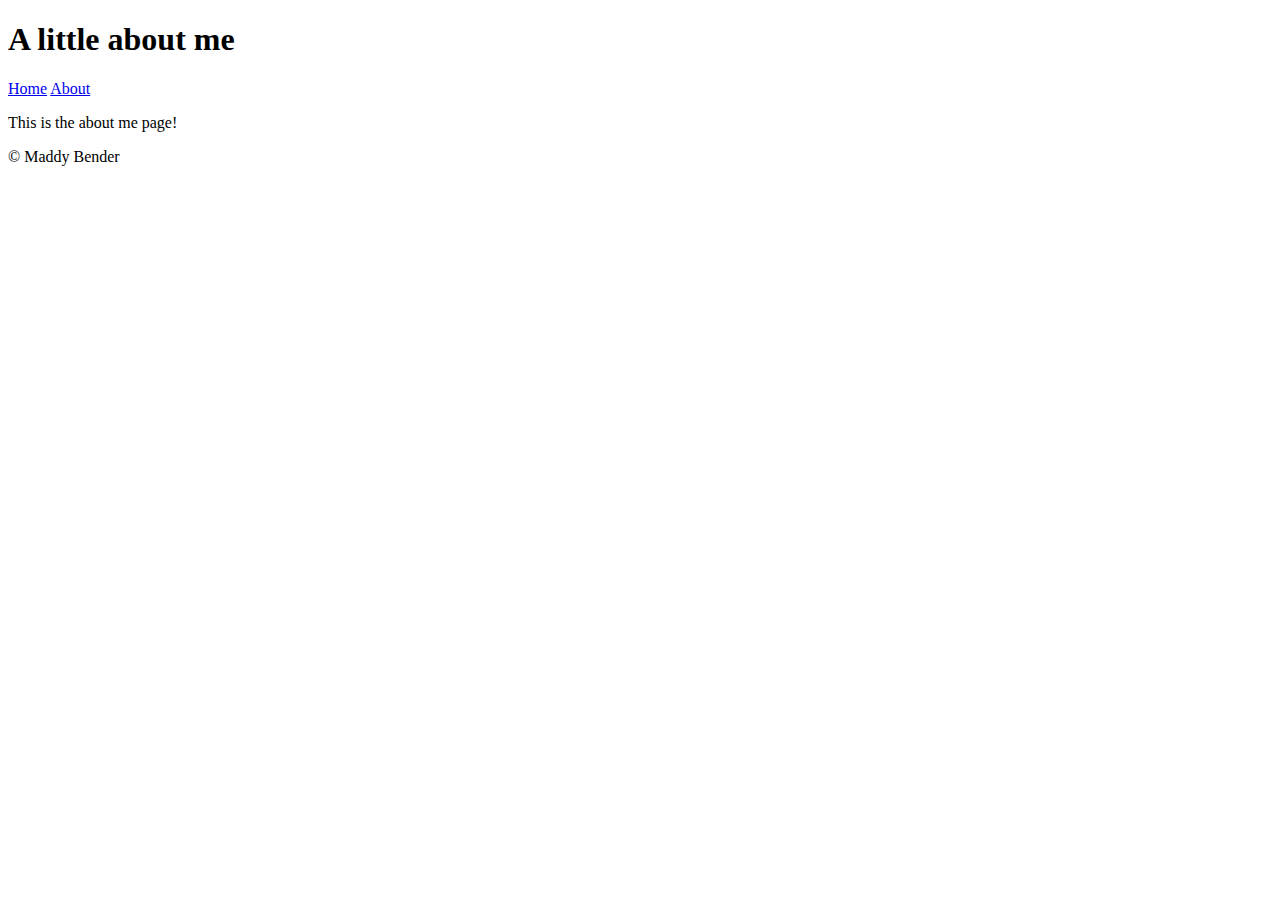
==== about.html @ 1a61da27 "added second html" ====
<!DOCTYPE html>
<html lang="en">
<head>
  <meta charset="UTF-8">
  <meta name="viewport" content="width=device-width, initial-scale=1.0">
  <title>About Me</title>
</head>
<body>

  <header>
    <h1>A little about me</h1>
    <nav>
      <a href="index.html">Home</a>
      <a href="about.html">About</a>
    </nav>
  </header>

  <main>
    <p>This is the about me page!</p>
  </main>

  <footer>
    <p>&copy; Maddy Bender</p>
  </footer>

</body>
</html>
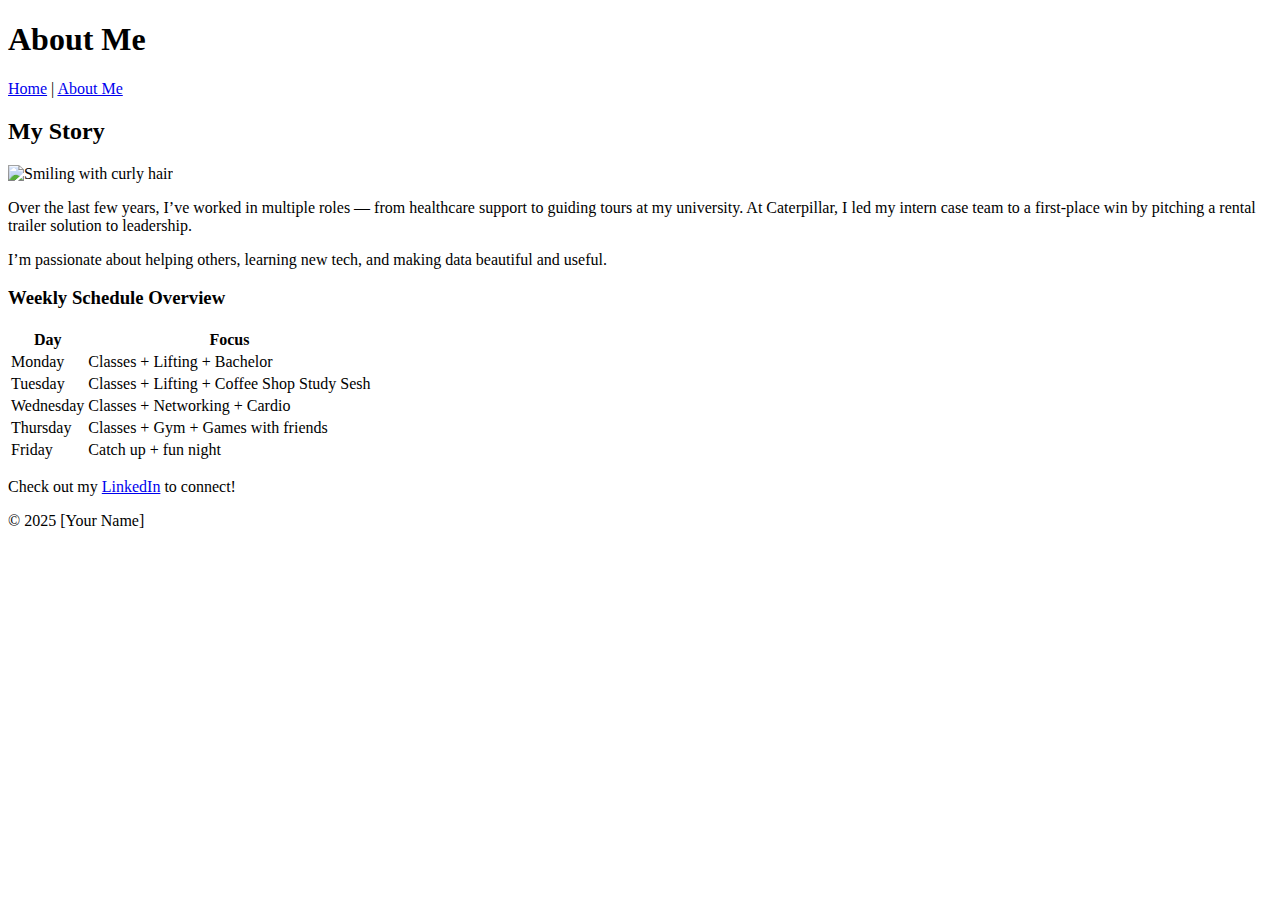
==== commit 713fbe2e: "added to my html pages and photos" ====
--- a/about.html
+++ b/about.html
@@ -1,27 +1,58 @@
 <!DOCTYPE html>
 <html lang="en">
 <head>
-  <meta charset="UTF-8">
-  <meta name="viewport" content="width=device-width, initial-scale=1.0">
+  <meta charset="UTF-8" />
   <title>About Me</title>
+  <link rel="stylesheet" href="styles.css" />
 </head>
 <body>
-
   <header>
-    <h1>A little about me</h1>
+    <h1>About Me</h1>
     <nav>
-      <a href="index.html">Home</a>
-      <a href="about.html">About</a>
+      <a href="index.html">Home</a> |
+      <a href="about.html">About Me</a>
     </nav>
   </header>
 
   <main>
-    <p>This is the about me page!</p>
+    <h2>My Story</h2>
+    <img src="photo2.jpg" alt="Smiling with curly hair" width="250" />
+    <p>Over the last few years, I’ve worked in multiple roles — from healthcare support to guiding tours at my university. At Caterpillar, I led my intern case team to a first-place win by pitching a rental trailer solution to leadership.</p>
+    <p>I’m passionate about helping others, learning new tech, and making data beautiful and useful.</p>
+
+    <h3>Weekly Schedule Overview</h3>
+    <table>
+      <tr>
+        <th>Day</th>
+        <th>Focus</th>
+      </tr>
+      <tr>
+        <td>Monday</td>
+        <td>Classes + Lifting + Bachelor</td>
+      </tr>
+      <tr>
+        <td>Tuesday</td>
+        <td>Classes + Lifting + Coffee Shop Study Sesh</td>
+      </tr>
+      <tr>
+        <td>Wednesday</td>
+        <td>Classes + Networking + Cardio</td>
+      </tr>
+      <tr>
+        <td>Thursday</td>
+        <td>Classes + Gym + Games with friends</td>
+      </tr>
+      <tr>
+        <td>Friday</td>
+        <td>Catch up + fun night</td>
+      </tr>
+    </table>
+
+    <p>Check out my <a href="www.linkedin.com/in/maddybender" target="_blank">LinkedIn</a> to connect!</p>
   </main>
 
   <footer>
-    <p>&copy; Maddy Bender</p>
+    <p>&copy; 2025 [Your Name]</p>
   </footer>
-
 </body>
-</html>+</html>
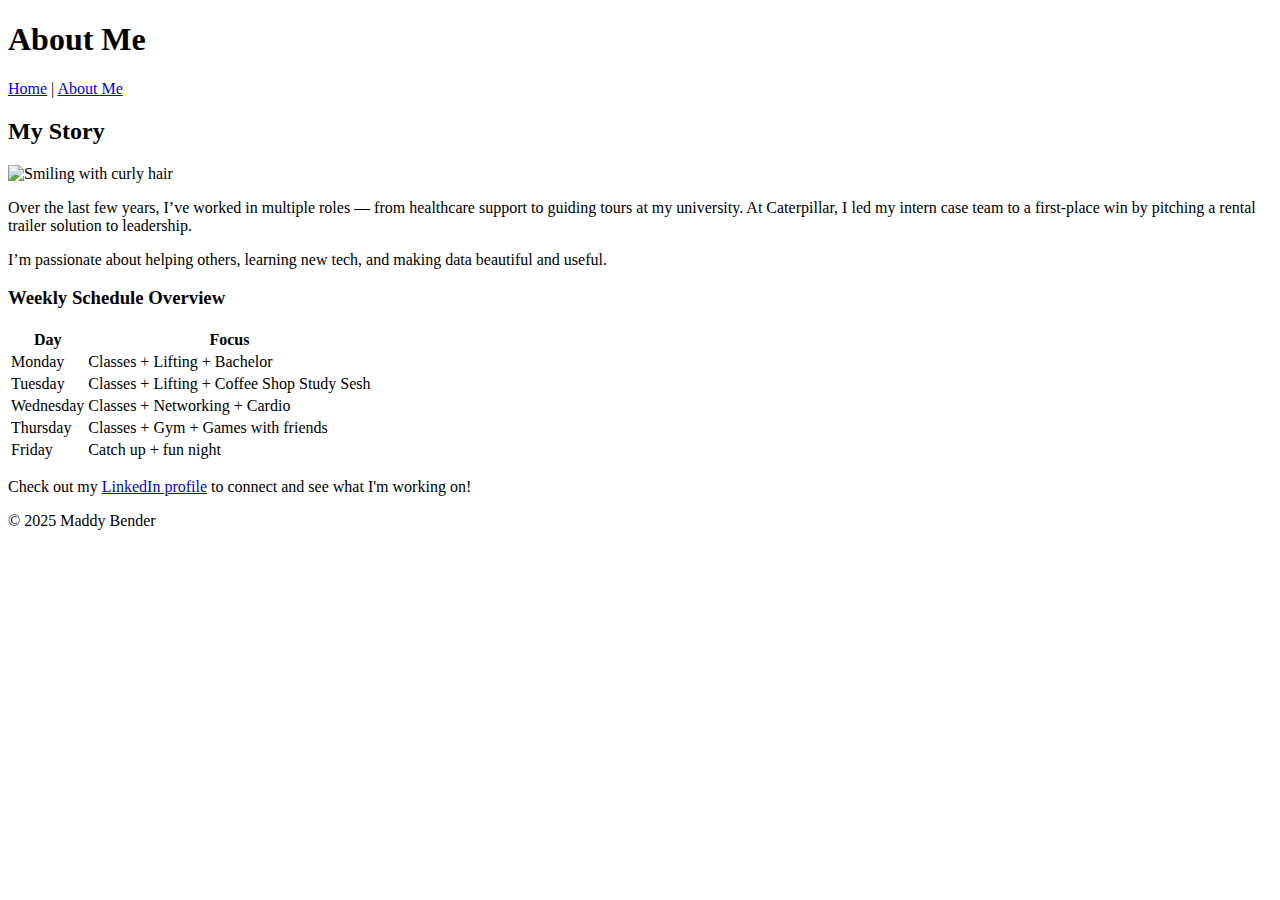
==== commit 5a64a95c: "fixed my link" ====
--- a/about.html
+++ b/about.html
@@ -48,11 +48,11 @@
       </tr>
     </table>
 
-    <p>Check out my <a href="www.linkedin.com/in/maddybender" target="_blank">LinkedIn</a> to connect!</p>
+    <p>Check out my <a href="https://www.linkedin.com/in/maddybender" target="_blank">LinkedIn profile</a> to connect and see what I'm working on!</p>
   </main>
 
   <footer>
-    <p>&copy; 2025 [Your Name]</p>
+    <p>&copy; 2025 Maddy Bender</p>
   </footer>
 </body>
 </html>
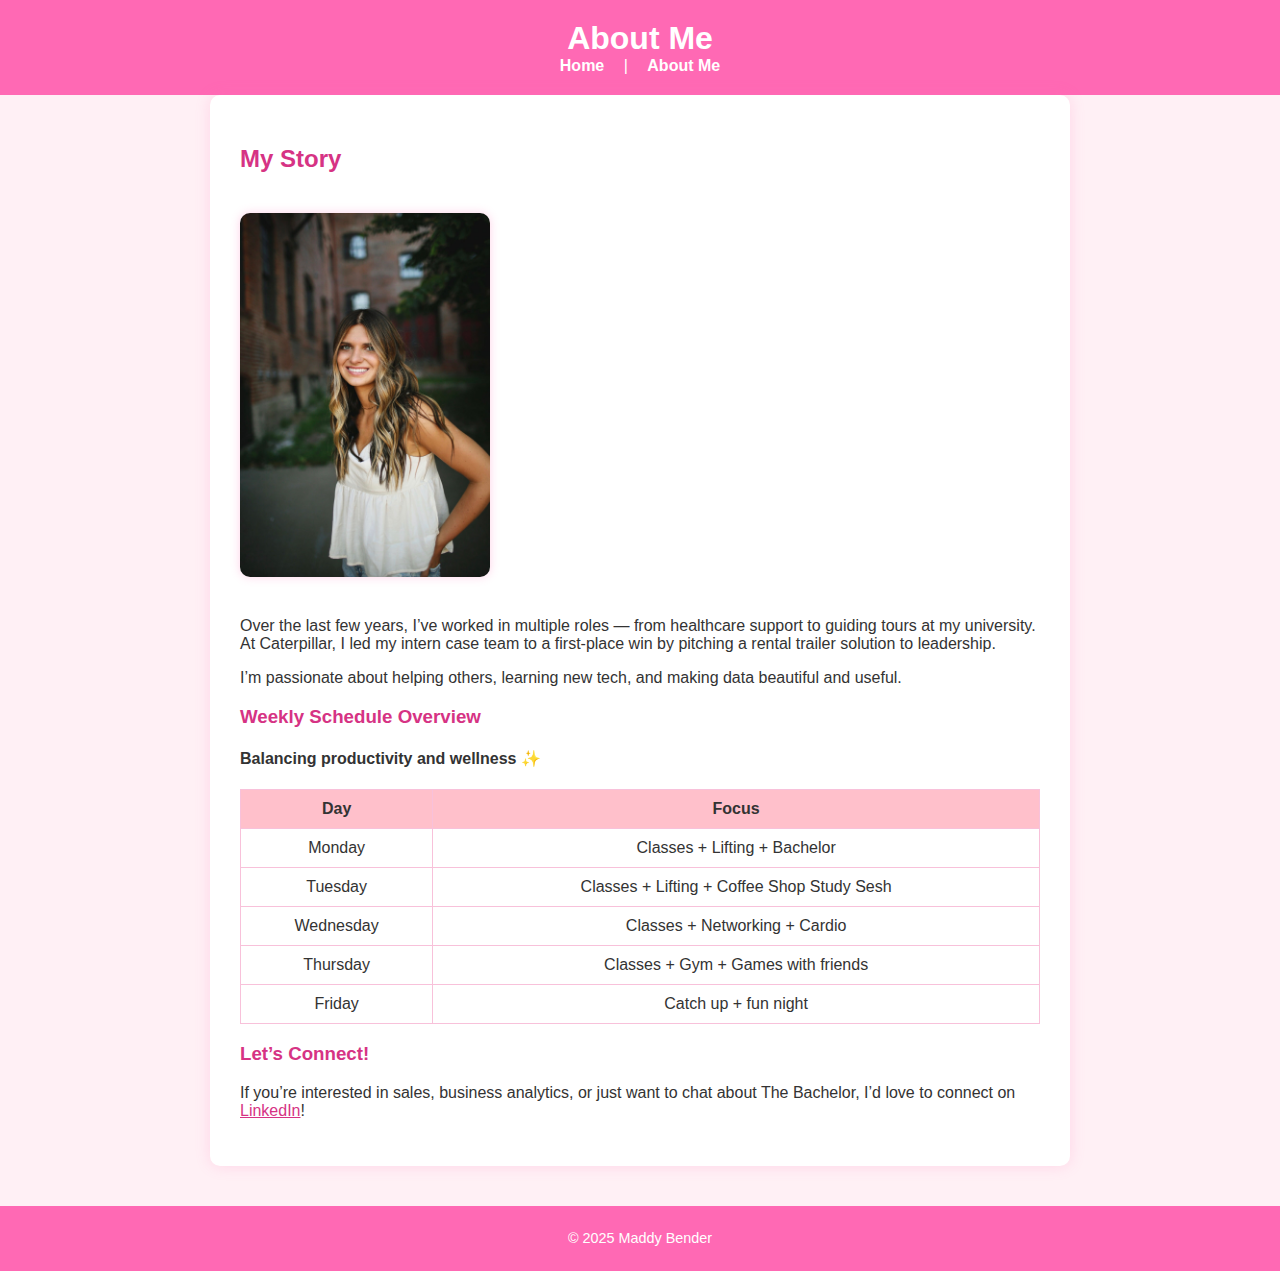
==== commit 03495cfe: "made updates to meet rubric requirements" ====
--- a/about.html
+++ b/about.html
@@ -17,10 +17,13 @@
   <main>
     <h2>My Story</h2>
     <img src="photo2.jpg" alt="Smiling with curly hair" width="250" />
-    <p>Over the last few years, I’ve worked in multiple roles — from healthcare support to guiding tours at my university. At Caterpillar, I led my intern case team to a first-place win by pitching a rental trailer solution to leadership.</p>
+    <p class="highlight-box">
+      Over the last few years, I’ve worked in multiple roles — from healthcare support to guiding tours at my university. At Caterpillar, I led my intern case team to a first-place win by pitching a rental trailer solution to leadership.
+    </p>
     <p>I’m passionate about helping others, learning new tech, and making data beautiful and useful.</p>
 
     <h3>Weekly Schedule Overview</h3>
+    <h4>Balancing productivity and wellness ✨</h4>
     <table>
       <tr>
         <th>Day</th>
@@ -48,7 +51,8 @@
       </tr>
     </table>
 
-    <p>Check out my <a href="https://www.linkedin.com/in/maddybender" target="_blank">LinkedIn profile</a> to connect and see what I'm working on!</p>
+    <h3>Let’s Connect!</h3>
+<p>If you’re interested in sales, business analytics, or just want to chat about The Bachelor, I’d love to connect on <a href="https://www.linkedin.com/in/maddybender" target="_blank">LinkedIn</a>!</p>
   </main>
 
   <footer>
--- a/styles.css
+++ b/styles.css
@@ -0,0 +1,91 @@
+
+/* General reset */
+body {
+    font-family: 'Arial', sans-serif;
+    background-color: #fff0f5; /* light pink */
+    margin: 0;
+    padding: 0;
+    color: #333;
+  }
+  
+  /* Header styling */
+  header {
+    background-color: #ff69b4; /* hot pink */
+    color: white;
+    padding: 20px 0;
+    text-align: center;
+  }
+  
+  header h1 {
+    margin: 0;
+  }
+  
+  nav a {
+    color: white;
+    text-decoration: none;
+    margin: 0 15px;
+    font-weight: bold;
+  }
+  
+  nav a:hover {
+    text-decoration: underline;
+  }
+  
+  /* Main content styling */
+  main {
+    padding: 30px;
+    background-color: #fff;
+    max-width: 800px;
+    margin: 0 auto;
+    border-radius: 10px;
+    box-shadow: 0 0 15px rgba(255, 105, 180, 0.2); /* pink shadow */
+  }
+  
+  h2, h3 {
+    color: #d63384; /* soft magenta */
+  }
+  
+  /* Image styling */
+  img {
+    border-radius: 10px;
+    margin: 20px 0;
+    box-shadow: 0 0 10px rgba(255, 105, 180, 0.3);
+  }
+  
+  /* Table styling */
+  table {
+    width: 100%;
+    border-collapse: collapse;
+    margin-top: 20px;
+  }
+  
+  th, td {
+    border: 1px solid #f8c1da;
+    padding: 10px;
+    text-align: center;
+  }
+  
+  th {
+    background-color: #ffc0cb; /* light pink */
+    color: #333;
+  }
+  
+  /* Footer styling */
+  footer {
+    background-color: #ff69b4;
+    color: white;
+    text-align: center;
+    padding: 10px 0;
+    margin-top: 40px;
+    font-size: 0.9rem;
+  }
+  
+  /* Link styling */
+  a {
+    color: #d63384;
+  }
+  
+  a:hover {
+    color: #ff1493;
+  }
+  